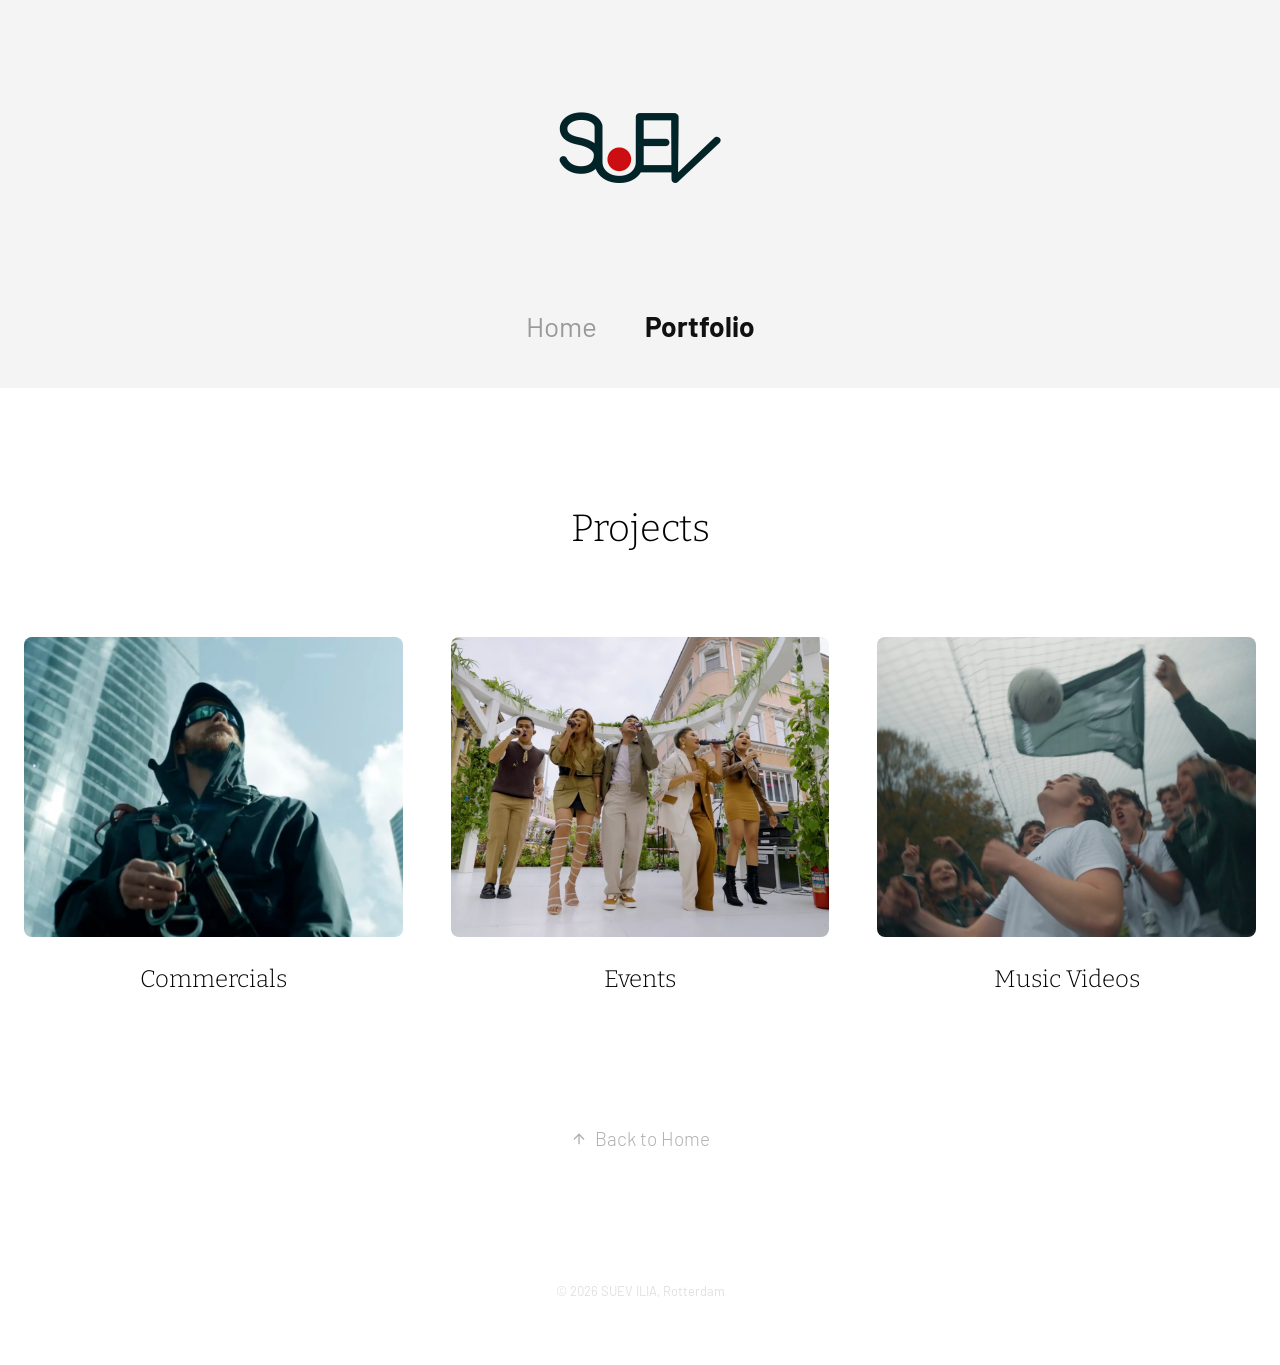
==== services/index.html @ 3ac73a91 "Add static copy of SUEV Production website Home and Portfolio pages rebuilt as plain HTML/CSS, with " ====
<!DOCTYPE html>
<html lang="en">
<head>
  <meta charset="UTF-8">
  <meta name="viewport" content="width=device-width, initial-scale=1.0">
  <title>Portfolio — SUEV Production</title>
  <meta name="description" content="Commercials, events and music videos produced by SUEV Production, Rotterdam.">
  <link rel="icon" type="image/jpeg" href="../assets/images/logo.jpg">
  <link rel="stylesheet" href="../assets/css/style.css">
</head>
<body>
  <header class="site-header">
    <div class="logo">
      <a href="../"><img src="../assets/images/logo.jpg" alt="SUEV Production"></a>
    </div>

    <nav class="main-nav">
      <a href="../">Home</a>
      <a href="./" class="active">Portfolio</a>
    </nav>
  </header>

  <main>
    <section class="projects">
      <h1 class="section-title">Projects</h1>
      <div class="project-grid">
        <div class="project-card">
          <a href="https://vimeo.com/showcase/12128309?fl=so&amp;fe=fs" target="_blank" rel="noreferrer">
            <div class="project-thumb">
              <img src="../assets/images/portfolio/commercials.jpg" alt="Commercials">
            </div>
            <h2>Commercials</h2>
          </a>
        </div>
        <div class="project-card">
          <a href="https://vimeo.com/showcase/12128318?fl=so&amp;fe=fs" target="_blank" rel="noreferrer">
            <div class="project-thumb">
              <img src="../assets/images/portfolio/events.jpg" alt="Events">
            </div>
            <h2>Events</h2>
          </a>
        </div>
        <div class="project-card">
          <a href="https://vimeo.com/showcase/12128344?fl=so&amp;fe=fs" target="_blank" rel="noreferrer">
            <div class="project-thumb">
              <img src="../assets/images/portfolio/music-videos.jpg" alt="Music Videos">
            </div>
            <h2>Music Videos</h2>
          </a>
        </div>
      </div>
    </section>

    <div class="back-link-wrap">
      <a href="../" class="back-link">
        <svg xmlns="http://www.w3.org/2000/svg" viewBox="0 0 24 24" fill="none" stroke="currentColor" stroke-width="2" stroke-linecap="round" stroke-linejoin="round"><path d="m5 12 7-7 7 7"/><path d="M12 19V5"/></svg>
        Back to Home
      </a>
    </div>

    <footer class="site-footer">
      <p class="copyright">© 2026 SUEV ILIA, Rotterdam</p>
    </footer>
  </main>
</body>
</html>
---- assets/css/style.css ----
@import url("https://fonts.googleapis.com/css2?family=Barlow:wght@300;400;500;600;700&family=Bitter:wght@200;300;400;500&display=swap");

/* ---------- Base ---------- */
*,
*::before,
*::after {
  box-sizing: border-box;
}

html {
  -webkit-text-size-adjust: 100%;
  scroll-behavior: smooth;
  line-height: 1.5;
}

body {
  margin: 0;
  min-height: 100vh;
  background: #fff;
  color: #333;
  font-family: Barlow, "DM Sans", sans-serif;
  line-height: inherit;
  overflow-x: clip;
}

h1,
h2,
p {
  margin: 0;
  font-size: inherit;
  font-weight: inherit;
}

a {
  color: inherit;
  text-decoration: none;
}

img,
svg {
  display: block;
}

img {
  max-width: 100%;
  height: auto;
}

input,
textarea,
button {
  font: inherit;
  color: inherit;
  margin: 0;
}

button {
  background: transparent;
  cursor: pointer;
}

.font-display {
  font-family: Bitter, Georgia, serif;
}

/* ---------- Header ---------- */
.site-header {
  background: #f4f4f4;
  padding: 48px 24px;
  text-align: center;
}

.logo {
  display: flex;
  justify-content: center;
}

.logo a {
  transition: opacity 0.15s ease;
}

.logo a:hover {
  opacity: 0.8;
}

.logo img {
  height: 200px;
  width: auto;
}

.main-nav {
  margin-top: 64px;
  display: flex;
  flex-wrap: wrap;
  align-items: center;
  justify-content: center;
  column-gap: 48px;
  row-gap: 16px;
}

.main-nav a {
  font-size: 28px;
  line-height: 1;
  font-weight: 400;
  color: #9a9a9a;
  transition: color 0.15s ease;
}

.main-nav a:hover {
  color: #111;
}

.main-nav a.active {
  font-weight: 700;
  color: #111;
}

/* ---------- Client logo marquee ---------- */
.marquee {
  margin-top: 64px;
  overflow: hidden;
}

.marquee-track {
  display: flex;
  gap: 32px;
  width: max-content;
  padding-right: 32px; /* equals the gap, so -50% loops seamlessly */
  animation: scroll 30s linear infinite;
}

.marquee-track img {
  flex-shrink: 0;
  height: 100px;
  width: 140px;
  object-fit: contain;
}

.marquee-track img.w-160 {
  width: 160px;
}

.marquee-track img.w-120 {
  width: 120px;
}

@keyframes scroll {
  from {
    transform: translateX(0);
  }
  to {
    transform: translateX(-50%);
  }
}

@media (prefers-reduced-motion: reduce) {
  .marquee-track {
    animation: none;
  }
}

/* ---------- Sections ---------- */
.section-title {
  text-align: center;
  font-family: Bitter, Georgia, serif;
  font-weight: 300;
  color: #000;
}

.about {
  max-width: 72rem;
  margin: 112px auto 0;
  padding: 0 24px;
}

.about .section-title {
  font-size: 38px;
}

.about-text {
  max-width: 50rem;
  margin: 48px auto 0;
  font-size: 19px;
  font-weight: 300;
  line-height: 38px;
  color: #333;
}

.about-text p + p {
  margin-top: 32px;
}

.contact {
  max-width: 80rem;
  margin: 160px auto 0;
  padding: 0 24px;
}

.contact .section-title {
  font-size: 30px;
}

.contact-grid {
  margin-top: 64px;
  display: grid;
  gap: 48px;
}

.contact-grid > img {
  width: 100%;
}

@media (min-width: 768px) {
  .contact-grid {
    grid-template-columns: 51fr 49fr;
    align-items: start;
  }

  .contact-form-wrap {
    padding-left: 32px;
  }
}

/* ---------- Contact form ---------- */
.contact-form > * + * {
  margin-top: 24px;
}

.field {
  display: flex;
  flex-direction: column;
  gap: 8px;
}

.field label {
  font-size: 13px;
  font-weight: 600;
  color: #1a1a1a;
}

.field input,
.field textarea {
  width: 100%;
  border: 1px solid #dcdcdc;
  border-radius: 4px;
  padding: 8px 12px;
  font-size: 15px;
  color: #333;
  background: #fff;
  resize: vertical;
}

.field input::placeholder,
.field textarea::placeholder {
  color: #b5b5b5;
}

.field input:focus,
.field textarea:focus {
  border-color: #8a8a8a;
  outline: none;
}

.form-error {
  font-size: 14px;
  color: #c8102e;
}

.btn-submit {
  border: 1px solid #dcdcdc;
  border-radius: 4px;
  padding: 12px 24px;
  font-size: 15px;
  font-weight: 600;
  color: #1a1a1a;
  transition: all 0.15s ease;
}

.btn-submit:hover {
  background: #f4f4f4;
}

.btn-submit:active {
  transform: scale(0.98);
}

.btn-submit:disabled {
  opacity: 0.6;
  cursor: default;
}

.form-success {
  font-size: 19px;
  font-weight: 300;
  color: #333;
}

/* ---------- Social + footer ---------- */
.social {
  margin-top: 128px;
  display: flex;
  align-items: center;
  justify-content: center;
  gap: 48px;
}

.social a {
  color: #000;
  transition: opacity 0.15s ease;
}

.social a:hover {
  opacity: 0.6;
}

.social svg {
  width: 32px;
  height: 32px;
}

.back-link-wrap {
  margin-top: 128px;
  display: flex;
  align-items: center;
  justify-content: center;
}

.back-link {
  display: inline-flex;
  align-items: center;
  gap: 8px;
  font-size: 19px;
  font-weight: 300;
  color: #b0b0b0;
  transition: color 0.15s ease;
}

.back-link:hover {
  color: #333;
}

.back-link svg {
  width: 16px;
  height: 16px;
}

.site-footer {
  margin-top: 128px;
  padding-bottom: 64px;
  text-align: center;
}

.copyright {
  font-size: 13px;
  color: #e0e0e0;
}

.site-footer .back-link + .copyright {
  margin-top: 96px;
}

/* ---------- Portfolio page ---------- */
.projects {
  max-width: 80rem;
  margin: 112px auto 0;
  padding: 0 24px;
}

.projects .section-title {
  font-size: 38px;
}

.project-grid {
  margin-top: 80px;
  display: grid;
  gap: 48px;
}

@media (min-width: 768px) {
  .project-grid {
    grid-template-columns: repeat(3, 1fr);
  }
}

.project-card {
  animation: fade-up 0.6s ease both;
}

.project-card:nth-child(2) {
  animation-delay: 0.1s;
}

.project-card:nth-child(3) {
  animation-delay: 0.2s;
}

.project-card a {
  display: block;
  transition: opacity 0.15s ease;
}

.project-card a:hover {
  opacity: 0.8;
}

.project-thumb {
  overflow: hidden;
  border-radius: 8px;
}

.project-thumb img {
  width: 100%;
  height: 300px;
  object-fit: cover;
  transition: transform 0.3s ease;
}

.project-card a:hover .project-thumb img {
  transform: scale(1.05);
}

.project-card h2 {
  margin-top: 24px;
  text-align: center;
  font-family: Bitter, Georgia, serif;
  font-size: 24px;
  font-weight: 300;
  color: #000;
}

@keyframes fade-up {
  from {
    opacity: 0;
    transform: translateY(20px);
  }
  to {
    opacity: 1;
    transform: none;
  }
}

@media (prefers-reduced-motion: reduce) {
  .project-card {
    animation: none;
  }
}
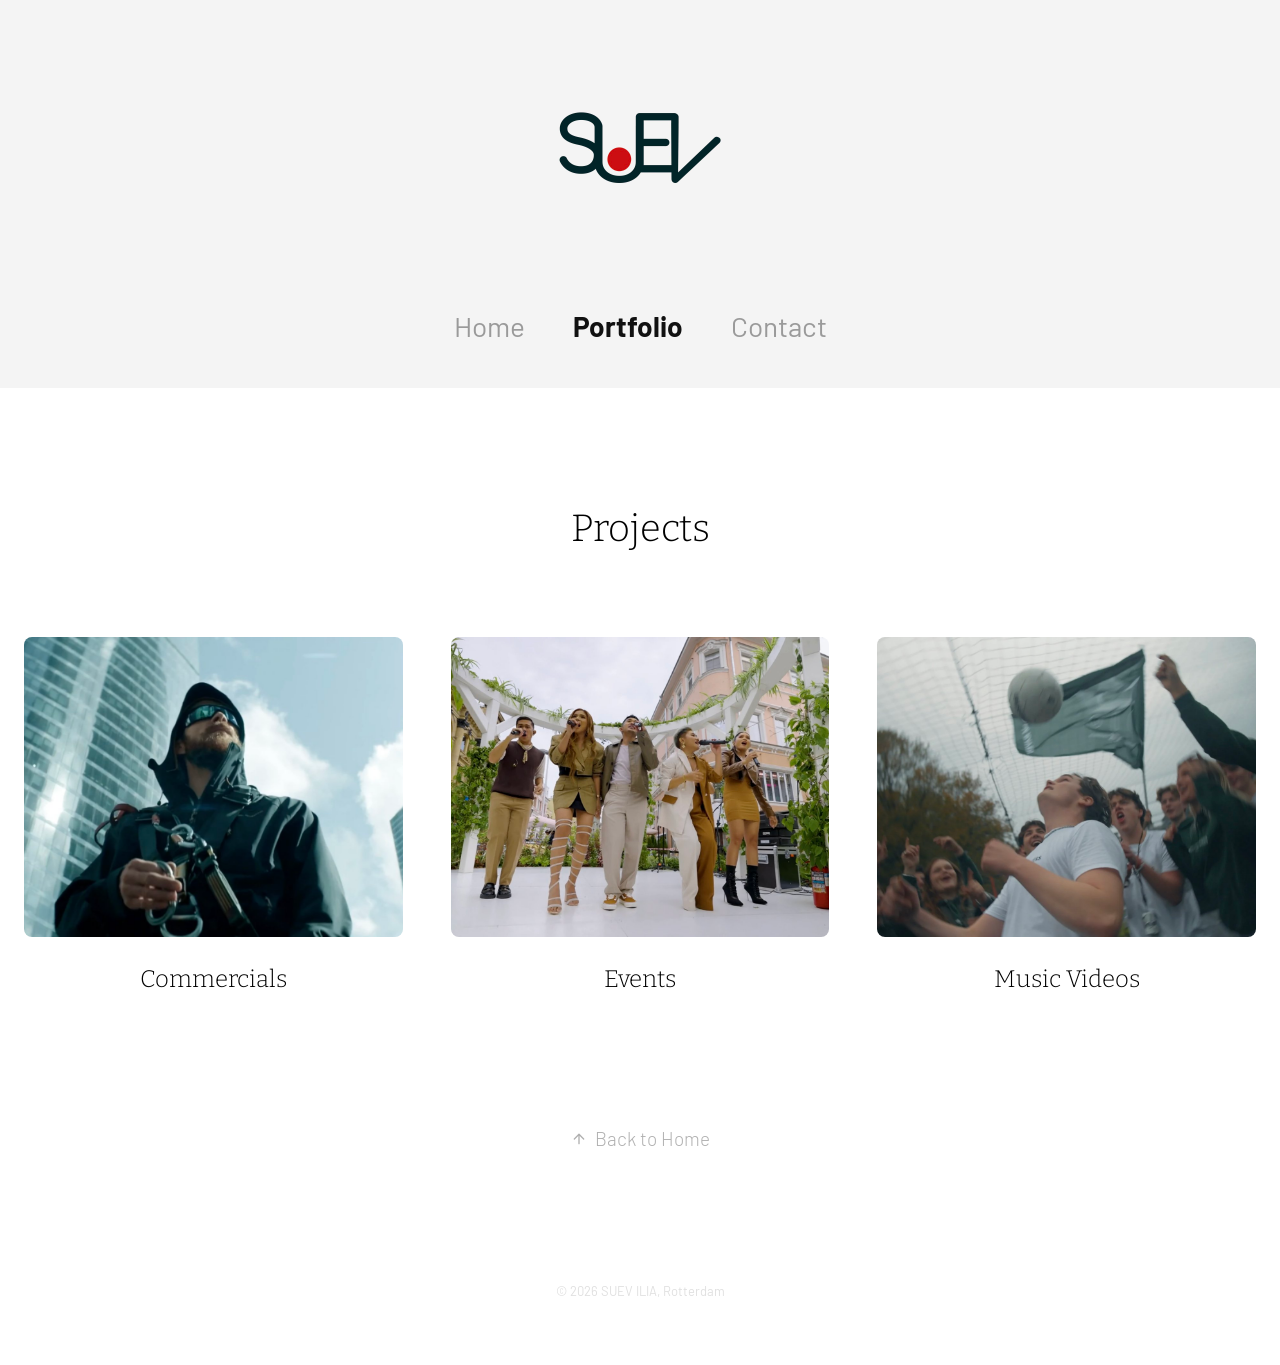
==== commit 81c9af00: "Add Contact tab to the menu linking to suev.production@gmail.com The clicked tab becomes bold.  Co-A" ====
--- a/services/index.html
+++ b/services/index.html
@@ -7,6 +7,7 @@
   <meta name="description" content="Commercials, events and music videos produced by SUEV Production, Rotterdam.">
   <link rel="icon" type="image/jpeg" href="../assets/images/logo.jpg">
   <link rel="stylesheet" href="../assets/css/style.css">
+  <script src="../assets/js/nav.js" defer></script>
 </head>
 <body>
   <header class="site-header">
@@ -17,6 +18,7 @@
     <nav class="main-nav">
       <a href="../">Home</a>
       <a href="./" class="active">Portfolio</a>
+      <a href="mailto:suev.production@gmail.com">Contact</a>
     </nav>
   </header>
 
--- a/assets/css/style.css
+++ b/assets/css/style.css
@@ -197,102 +197,18 @@
 }
 
 .contact .section-title {
+  margin-top: 64px;
   font-size: 30px;
 }
 
-.contact-grid {
-  margin-top: 64px;
-  display: grid;
-  gap: 48px;
-}
-
-.contact-grid > img {
+.contact-photo {
   width: 100%;
-}
-
-@media (min-width: 768px) {
-  .contact-grid {
-    grid-template-columns: 51fr 49fr;
-    align-items: start;
-  }
-
-  .contact-form-wrap {
-    padding-left: 32px;
-  }
-}
-
-/* ---------- Contact form ---------- */
-.contact-form > * + * {
-  margin-top: 24px;
-}
-
-.field {
-  display: flex;
-  flex-direction: column;
-  gap: 8px;
-}
-
-.field label {
-  font-size: 13px;
-  font-weight: 600;
-  color: #1a1a1a;
-}
-
-.field input,
-.field textarea {
-  width: 100%;
-  border: 1px solid #dcdcdc;
-  border-radius: 4px;
-  padding: 8px 12px;
-  font-size: 15px;
-  color: #333;
-  background: #fff;
-  resize: vertical;
-}
-
-.field input::placeholder,
-.field textarea::placeholder {
-  color: #b5b5b5;
-}
-
-.field input:focus,
-.field textarea:focus {
-  border-color: #8a8a8a;
-  outline: none;
-}
-
-.form-error {
-  font-size: 14px;
-  color: #c8102e;
-}
-
-.btn-submit {
-  border: 1px solid #dcdcdc;
-  border-radius: 4px;
-  padding: 12px 24px;
-  font-size: 15px;
-  font-weight: 600;
-  color: #1a1a1a;
-  transition: all 0.15s ease;
-}
-
-.btn-submit:hover {
-  background: #f4f4f4;
-}
-
-.btn-submit:active {
-  transform: scale(0.98);
-}
-
-.btn-submit:disabled {
-  opacity: 0.6;
-  cursor: default;
-}
-
-.form-success {
-  font-size: 19px;
-  font-weight: 300;
-  color: #333;
+  max-width: 50rem;
+  margin: 0 auto;
+}
+
+.contact + .social {
+  margin-top: 48px;
 }
 
 /* ---------- Social + footer ---------- */
@@ -316,6 +232,29 @@
 .social svg {
   width: 32px;
   height: 32px;
+}
+
+.social .icon-email {
+  width: 38px;
+  height: 32px;
+  object-fit: contain;
+}
+
+.email-line {
+  margin-top: 24px;
+  text-align: center;
+  font-size: 19px;
+  font-weight: 300;
+}
+
+.email-line a {
+  color: #333;
+  transition: opacity 0.15s ease;
+}
+
+.email-line a:hover {
+  opacity: 0.6;
+  text-decoration: underline;
 }
 
 .back-link-wrap {
